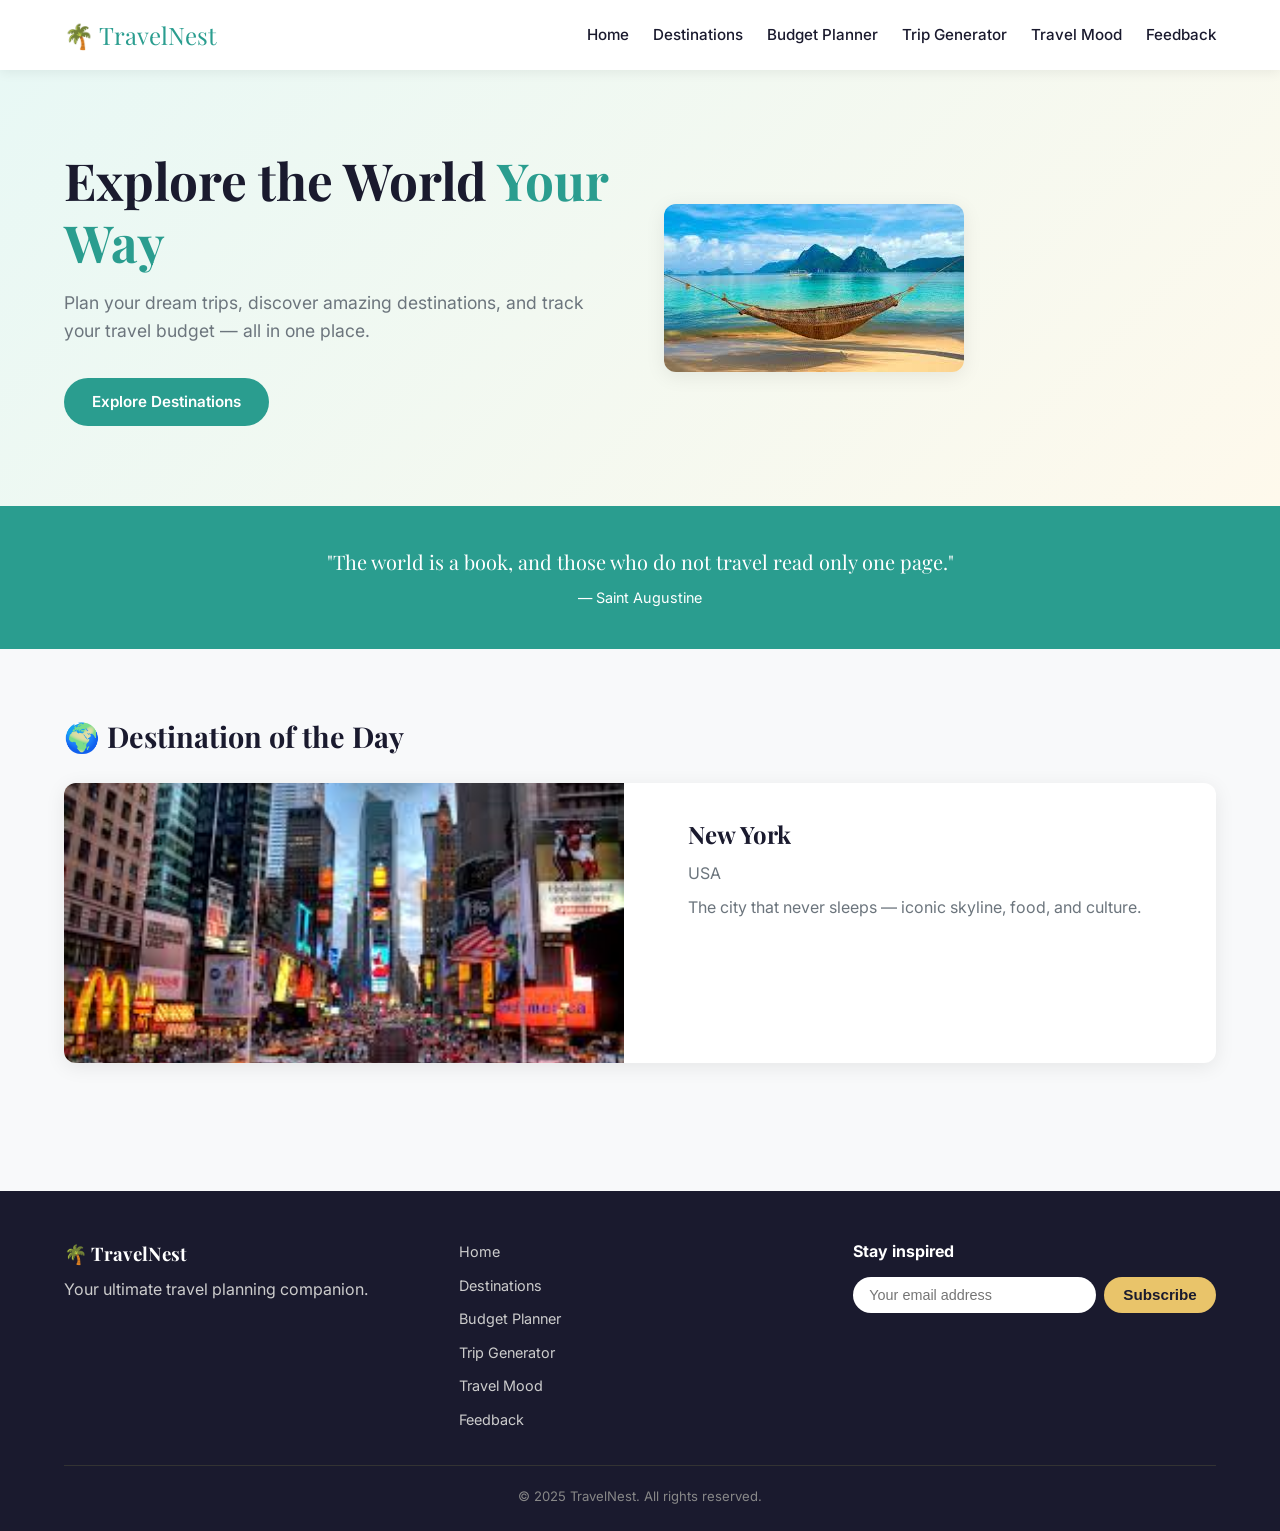
==== index.html @ f8064962 "Add files via upload" ====
<!DOCTYPE html>
<html lang="en">
  <head>
    <meta charset="UTF-8">
    <meta name="viewport" content="width=device-width, initial-scale=1.0">
    <title>Home - TravelNest</title>
    <link rel="stylesheet" href="css/style.css">
    <link rel="manifest" href="manifest.json">
    <meta name="theme-color" content="#2a9d8f">
    <link rel="icon" href="images/favicon.png" type="image/png">
  </head>
  <body>

    <nav class="navbar">
      <div class="container">
        <div class="navbar-inner">
          <a href="index.html" class="navbar-logo">🌴 TravelNest</a>
          <button class="hamburger" id="hamburger">
            <span></span>
            <span></span>
            <span></span>
          </button>
          <ul class="navbar-links" id="navbar-links">
            <li><a href="index.html">Home</a></li>
            <li><a href="destinations.html">Destinations</a></li>
            <li><a href="budget.html">Budget Planner</a></li>
            <li><a href="generator.html">Trip Generator</a></li>
            <li><a href="mood.html">Travel Mood</a></li>
            <li><a href="feedback.html">Feedback</a></li>
          </ul>
        </div>
      </div>
    </nav>

    <main>
      <section class="hero">
        <div class="container">
          <div class="hero-text">
            <h1>Explore the World <span class="text-accent">Your Way</span></h1>
            <p>Plan your dream trips, discover amazing destinations, and track your travel budget — all in one place.</p>
            <a href="destinations.html" class="btn-primary">Explore Destinations</a>
          </div>
          <div class="hero-image">
            <img src="images/hero.jpg" alt="Travel destination">
          </div>
        </div>
      </section>

      <section class="quote-rotator">
        <div class="container">
          <p id="quote-text"></p>
          <p id="quote-author"></p>
        </div>
      </section>

      <section class="section">
        <div class="container">
          <h2>🌍 Destination of the Day</h2>
          <div class="dotd-card">
            <img id="dotd-img" src="" alt="">
            <div class="dotd-info">
              <h3 id="dotd-name"></h3>
              <p id="dotd-country"></p>
              <p id="dotd-desc"></p>
            </div>
          </div>
        </div>
      </section>
    </main>

    <footer class="footer">
      <div class="container">
        <div class="footer-inner">
          <div class="footer-brand">
            <h3>🌴 TravelNest</h3>
            <p>Your ultimate travel planning companion.</p>
          </div>
          <ul class="footer-links">
            <li><a href="index.html">Home</a></li>
            <li><a href="destinations.html">Destinations</a></li>
            <li><a href="budget.html">Budget Planner</a></li>
            <li><a href="generator.html">Trip Generator</a></li>
            <li><a href="mood.html">Travel Mood</a></li>
            <li><a href="feedback.html">Feedback</a></li>
          </ul>
          <div class="footer-newsletter">
            <h4>Stay inspired</h4>
            <div class="newsletter-form">
              <input type="email" id="newsletter-email" placeholder="Your email address">
              <button class="btn-newsletter" onclick="subscribeNewsletter()">Subscribe</button>
            </div>
            <p id="newsletter-msg"></p>
          </div>
        </div>
        <p class="footer-bottom">© 2025 TravelNest. All rights reserved.</p>
      </div>
    </footer>

    <script src="js/data.js"></script>
    <script src="js/main.js"></script>
    <script>
      if ('serviceWorker' in navigator) navigator.serviceWorker.register('sw.js');
    </script>
  </body>
</html>
---- css/style.css ----
/* ── Google Fonts ── */
@import url('https://fonts.googleapis.com/css2?family=Playfair+Display:wght@600;700&family=Inter:wght@400;500;600&display=swap');

/* ── CSS Variables ── */
:root {
  --primary:    #2a9d8f;
  --primary-dk: #1f7a6e;
  --accent:     #e9c46a;
  --dark:       #1a1a2e;
  --light:      #f8f9fa;
  --muted:      #6c757d;
  --white:      #ffffff;
  --danger:     #e63946;
  --radius:     12px;
  --shadow:     0 4px 20px rgba(0,0,0,0.08);
  --transition: 0.3s ease;
}

/* ── Reset ── */
*, *::before, *::after { box-sizing: border-box; margin: 0; padding: 0; }
html { scroll-behavior: smooth; }
body { font-family: 'Inter', sans-serif; background: var(--light); color: var(--dark); line-height: 1.6; }
img  { max-width: 100%; display: block; }
a    { text-decoration: none; color: inherit; }
ul   { list-style: none; }
textarea { resize: vertical; }

/* ── Container ── */
.container { max-width: 1200px; margin: 0 auto; padding: 0 1.5rem; }

/* ── Navbar ── */
.navbar {
  position: sticky; top: 0; z-index: 100;
  background: var(--white);
  box-shadow: 0 2px 12px rgba(0,0,0,0.07);
  padding: 1rem 0;
}
.navbar-inner { display: flex; align-items: center; justify-content: space-between; }
.navbar-logo  { font-family: 'Playfair Display', serif; font-size: 1.5rem; color: var(--primary); }
.navbar-links { display: flex; gap: 1.5rem; }
.navbar-links a {
  font-size: 0.95rem; font-weight: 500; color: var(--dark);
  position: relative; padding-bottom: 4px; transition: color var(--transition);
}
.navbar-links a::after {
  content: ''; position: absolute; bottom: 0; left: 0;
  width: 0; height: 2px; background: var(--primary);
  transition: width var(--transition);
}
.navbar-links a:hover { color: var(--primary); }
.navbar-links a:hover::after { width: 100%; }

/* Hamburger */
.hamburger { display: none; flex-direction: column; gap: 5px; background: none; border: none; cursor: pointer; padding: 4px; }
.hamburger span { display: block; width: 24px; height: 2px; background: var(--dark); transition: var(--transition); }

/* ── Buttons ── */
.btn-primary, .btn-secondary, .btn-newsletter {
  display: inline-block; padding: 0.75rem 1.75rem;
  border: none; border-radius: 50px; cursor: pointer;
  font-size: 0.95rem; font-weight: 600; transition: var(--transition);
}
.btn-primary    { background: var(--primary); color: var(--white); }
.btn-primary:hover    { background: var(--primary-dk); transform: translateY(-2px); box-shadow: 0 6px 20px rgba(42,157,143,0.35); }
.btn-primary:disabled { background: #aaa; cursor: not-allowed; transform: none; box-shadow: none; }
.btn-secondary  { background: transparent; border: 2px solid var(--primary); color: var(--primary); }
.btn-secondary:hover  { background: var(--primary); color: var(--white); transform: translateY(-2px); }
.btn-newsletter { background: var(--accent); color: var(--dark); padding: 0.6rem 1.2rem; }
.btn-newsletter:hover { background: #d4aa4e; transform: translateY(-2px); }

/* ── Hero ── */
.hero { padding: 5rem 0; background: linear-gradient(135deg, #e8f8f5 0%, #fef9ec 100%); }
.hero .container { display: grid; grid-template-columns: 1fr 1fr; gap: 3rem; align-items: center; }
.hero-text h1 { font-family: 'Playfair Display', serif; font-size: clamp(2rem, 4vw, 3.2rem); line-height: 1.2; margin-bottom: 1rem; }
.text-accent  { color: var(--primary); }
.hero-text p  { color: var(--muted); font-size: 1.1rem; margin-bottom: 2rem; }
.hero-image img { border-radius: var(--radius); box-shadow: var(--shadow); }

/* ── Quote Rotator ── */
.quote-rotator {
  background: var(--primary); color: var(--white);
  text-align: center; padding: 2.5rem 1.5rem;
}
.quote-rotator #quote-text   { font-family: 'Playfair Display', serif; font-size: 1.25rem; opacity: 1; transition: opacity 0.4s ease; }
.quote-rotator #quote-author { margin-top: 0.5rem; font-size: 0.9rem; opacity: 0.8; transition: opacity 0.4s ease; }

/* ── Section ── */
.section { padding: 4rem 0; }
.section h2 { font-family: 'Playfair Display', serif; font-size: 1.8rem; margin-bottom: 1.5rem; }

/* ── Page Header ── */
.page-header {
  background: linear-gradient(135deg, var(--primary) 0%, var(--primary-dk) 100%);
  color: var(--white); text-align: center; padding: 3.5rem 1.5rem;
}
.page-header h1 { font-family: 'Playfair Display', serif; font-size: clamp(1.8rem, 3vw, 2.8rem); }
.page-header p  { margin-top: 0.5rem; opacity: 0.85; font-size: 1.05rem; }

/* ── Destination of the Day ── */
.dotd-card {
  display: grid; grid-template-columns: 1fr 1fr; gap: 2rem;
  background: var(--white); border-radius: var(--radius);
  box-shadow: var(--shadow); overflow: hidden;
}
.dotd-card img { width: 100%; height: 280px; object-fit: cover; }
.dotd-info     { padding: 2rem; }
.dotd-info h3  { font-family: 'Playfair Display', serif; font-size: 1.5rem; margin-bottom: 0.5rem; }
.dotd-info p   { color: var(--muted); margin-bottom: 0.5rem; }

/* ── Filter Bar ── */
.filter-bar { display: flex; gap: 1rem; flex-wrap: wrap; margin-bottom: 2rem; }
.filter-bar input, .filter-bar select {
  padding: 0.65rem 1rem; border: 1.5px solid #ddd; border-radius: 50px;
  font-size: 0.95rem; background: var(--white); transition: border-color var(--transition);
  flex: 1; min-width: 160px;
}
.filter-bar input:focus, .filter-bar select:focus { outline: none; border-color: var(--primary); }

/* ── Cards Grid ── */
.cards-grid { display: grid; grid-template-columns: repeat(auto-fill, minmax(280px, 1fr)); gap: 1.5rem; }
.card {
  background: var(--white); border-radius: var(--radius); box-shadow: var(--shadow);
  overflow: hidden; cursor: pointer;
  transition: transform var(--transition), box-shadow var(--transition);
  /* Scroll reveal */
  opacity: 0; transform: translateY(24px);
  animation: fadeUp 0.5s ease forwards;
}
.card:hover { transform: translateY(-6px); box-shadow: 0 12px 32px rgba(0,0,0,0.13); }
.card-body  { padding: 1.25rem; }
.card-body h3 { font-family: 'Playfair Display', serif; font-size: 1.15rem; margin-bottom: 0.25rem; }
.card-country { color: var(--muted); font-size: 0.85rem; margin-bottom: 0.5rem; }
.tag {
  display: inline-block; padding: 0.2rem 0.65rem;
  background: #e8f8f5; color: var(--primary);
  border-radius: 50px; font-size: 0.75rem; font-weight: 600;
  margin-right: 4px; margin-bottom: 0.5rem; text-transform: capitalize;
}

/* ── Modal ── */
.modal-overlay {
  display: none; position: fixed; inset: 0;
  background: rgba(0,0,0,0.5); z-index: 200;
  justify-content: center; align-items: center; padding: 1rem;
}
.modal {
  background: var(--white); border-radius: var(--radius);
  padding: 2rem; max-width: 560px; width: 100%;
  max-height: 90vh; overflow-y: auto; position: relative;
  animation: fadeUp 0.3s ease;
}
.modal h2 { font-family: 'Playfair Display', serif; font-size: 1.6rem; margin-bottom: 0.25rem; }
.modal p  { color: var(--muted); margin-bottom: 1rem; }
.modal h4 { margin: 1rem 0 0.5rem; font-size: 1rem; }
.modal ul { padding-left: 1.25rem; list-style: disc; color: var(--muted); }
.modal table { width: 100%; border-collapse: collapse; font-size: 0.9rem; }
.modal th, .modal td { padding: 0.5rem 0.75rem; border: 1px solid #eee; text-align: left; }
.modal th { background: #f0f0f0; }
.modal-close {
  position: absolute; top: 1rem; right: 1rem;
  background: none; border: none; font-size: 1.2rem; cursor: pointer;
  color: var(--muted); transition: color var(--transition);
}
.modal-close:hover { color: var(--danger); }

/* ── Forms ── */
.form-group        { margin-bottom: 1.25rem; }
.form-group label  { display: block; font-weight: 600; margin-bottom: 0.4rem; font-size: 0.95rem; }
.form-group input,
.form-group select,
.form-group textarea {
  width: 100%; padding: 0.75rem 1rem;
  border: 1.5px solid #ddd; border-radius: var(--radius);
  font-size: 0.95rem; font-family: inherit;
  transition: border-color var(--transition);
  background: var(--white);
}
.form-group input:focus,
.form-group select:focus,
.form-group textarea:focus { outline: none; border-color: var(--primary); }

/* ── Budget Result ── */
.budget-result {
  display: none; margin-top: 2rem;
  background: var(--white); border-radius: var(--radius);
  padding: 1.5rem; box-shadow: var(--shadow);
  animation: fadeUp 0.4s ease;
}
.budget-result h3 { font-family: 'Playfair Display', serif; margin-bottom: 0.5rem; }
.budget-status {
  display: inline-block; padding: 0.2rem 0.75rem;
  border-radius: 50px; font-size: 0.8rem; font-weight: 700;
  text-transform: uppercase; margin-bottom: 0.75rem;
}
.budget-status.budget  { background: #d4edda; color: #155724; }
.budget-status.moderate{ background: #fff3cd; color: #856404; }
.budget-status.luxury  { background: #f8d7da; color: #721c24; }
.progress-bar-wrap { background: #eee; border-radius: 50px; height: 10px; margin-top: 0.75rem; overflow: hidden; }
.progress-bar      { height: 100%; background: var(--primary); border-radius: 50px; width: 0; transition: width 0.8s ease; }

/* ── Saved Lists ── */
.saved-list        { margin-top: 2.5rem; }
.saved-list h3     { font-family: 'Playfair Display', serif; margin-bottom: 1rem; }
.saved-trip-item {
  display: flex; align-items: center; gap: 0.75rem; flex-wrap: wrap;
  background: var(--white); border-radius: var(--radius);
  padding: 0.85rem 1rem; margin-bottom: 0.75rem;
  box-shadow: var(--shadow); font-size: 0.9rem;
}
.saved-trip-item p { margin: 0; flex: 1 1 100%; color: var(--muted); }
.saved-trip-item button {
  margin-left: auto; background: none; border: none;
  cursor: pointer; font-size: 1rem; transition: transform var(--transition);
}
.saved-trip-item button:hover { transform: scale(1.2); }

/* ── Generator Result ── */
.generator-result {
  display: none; margin-top: 2rem;
  background: var(--white); border-radius: var(--radius);
  padding: 1.5rem; box-shadow: var(--shadow);
  animation: fadeUp 0.4s ease;
}
.generator-result h3 { font-family: 'Playfair Display', serif; font-size: 1.4rem; }
.generator-result p  { color: var(--muted); margin-top: 0.25rem; }

/* ── Sound Buttons ── */
.sound-buttons { display: flex; gap: 1rem; flex-wrap: wrap; }
.sound-btn {
  padding: 0.65rem 1.25rem; border: 2px solid var(--primary);
  border-radius: 50px; background: var(--white); color: var(--primary);
  font-size: 0.95rem; cursor: pointer; transition: var(--transition);
}
.sound-btn:hover, .sound-btn.active { background: var(--primary); color: var(--white); transform: scale(1.05); }

/* ── Tracker ── */
.tracker-item {
  display: flex; align-items: center; justify-content: space-between;
  flex-wrap: wrap; gap: 0.5rem;
  padding: 0.85rem 1rem; background: var(--white);
  border-radius: var(--radius); box-shadow: var(--shadow); margin-bottom: 0.75rem;
}
.tracker-btns { display: flex; gap: 0.5rem; }
.tracker-btns button {
  padding: 0.35rem 0.85rem; border-radius: 50px; border: 1.5px solid #ddd;
  background: var(--white); cursor: pointer; font-size: 0.82rem;
  transition: var(--transition);
}
.tracker-btns button.active { background: var(--primary); color: var(--white); border-color: var(--primary); }
.tracker-btns button:hover  { border-color: var(--primary); }

/* ── FAQ Accordion ── */
.faq-item { border-bottom: 1px solid #eee; }
.faq-question {
  width: 100%; text-align: left; background: none; border: none;
  padding: 1rem 0; font-size: 1rem; font-weight: 600; cursor: pointer;
  display: flex; justify-content: space-between; align-items: center;
  transition: color var(--transition);
}
.faq-question:hover { color: var(--primary); }
.faq-question span  { font-size: 1.2rem; transition: transform var(--transition); }
.faq-question.open span { transform: rotate(45deg); }
.faq-answer { max-height: 0; overflow: hidden; transition: max-height 0.4s ease; color: var(--muted); }
.faq-answer p { padding: 0 0 1rem; }

/* ── Footer ── */
.footer { background: var(--dark); color: #ccc; padding: 3rem 0 1.5rem; margin-top: 4rem; }
.footer-inner {
  display: grid; grid-template-columns: 1fr 1fr 1fr;
  gap: 2rem; margin-bottom: 2rem;
}
.footer-brand h3 { font-family: 'Playfair Display', serif; color: var(--white); margin-bottom: 0.5rem; }
.footer-links    { display: flex; flex-direction: column; gap: 0.5rem; }
.footer-links a  { color: #ccc; font-size: 0.9rem; transition: color var(--transition); }
.footer-links a:hover { color: var(--accent); }
.footer-newsletter h4 { color: var(--white); margin-bottom: 0.75rem; }
.newsletter-form { display: flex; gap: 0.5rem; }
.newsletter-form input {
  flex: 1; padding: 0.6rem 1rem; border-radius: 50px;
  border: none; font-size: 0.9rem;
}
.footer-bottom { text-align: center; font-size: 0.82rem; color: #888; border-top: 1px solid #333; padding-top: 1.25rem; }

/* ── Animations ── */
@keyframes fadeUp {
  from { opacity: 0; transform: translateY(24px); }
  to   { opacity: 1; transform: translateY(0); }
}

/* Stagger cards */
.card:nth-child(1) { animation-delay: 0.05s; }
.card:nth-child(2) { animation-delay: 0.1s; }
.card:nth-child(3) { animation-delay: 0.15s; }
.card:nth-child(4) { animation-delay: 0.2s; }
.card:nth-child(5) { animation-delay: 0.25s; }
.card:nth-child(6) { animation-delay: 0.3s; }

/* Surprise Me button pulse */
@keyframes pulse {
  0%, 100% { box-shadow: 0 0 0 0 rgba(42,157,143,0.4); }
  50%       { box-shadow: 0 0 0 10px rgba(42,157,143,0); }
}
.btn-pulse { animation: pulse 1.5s ease infinite; }

/* ── Media Queries ── */
@media (max-width: 768px) {
  .hero .container { grid-template-columns: 1fr; text-align: center; }
  .hero-image { display: none; }
  .dotd-card  { grid-template-columns: 1fr; }
  .footer-inner { grid-template-columns: 1fr; }

  .navbar-links {
    display: none; flex-direction: column; gap: 0;
    position: absolute; top: 100%; left: 0; right: 0;
    background: var(--white); box-shadow: 0 8px 16px rgba(0,0,0,0.1);
    padding: 1rem 1.5rem;
  }
  .navbar-links.open { display: flex; }
  .navbar-links li a { padding: 0.65rem 0; border-bottom: 1px solid #f0f0f0; display: block; }
  .hamburger { display: flex; }

  .filter-bar { flex-direction: column; }
  .cards-grid { grid-template-columns: 1fr; }
  .tracker-item { flex-direction: column; align-items: flex-start; }
  .sound-buttons { flex-direction: column; }
  .newsletter-form { flex-direction: column; }
}

@media (max-width: 480px) {
  .section { padding: 2.5rem 0; }
  .page-header { padding: 2.5rem 1rem; }
  .modal { padding: 1.25rem; }
}

/* ── Scroll Reveal ── */
.reveal {
  opacity: 0; transform: translateY(30px);
  transition: opacity 0.6s ease, transform 0.6s ease;
}
.reveal.visible { opacity: 1; transform: translateY(0); }

/* ── Reduced Motion ── */
@media (prefers-reduced-motion: reduce) {
  *, *::before, *::after { animation-duration: 0.01ms !important; transition-duration: 0.01ms !important; }
}
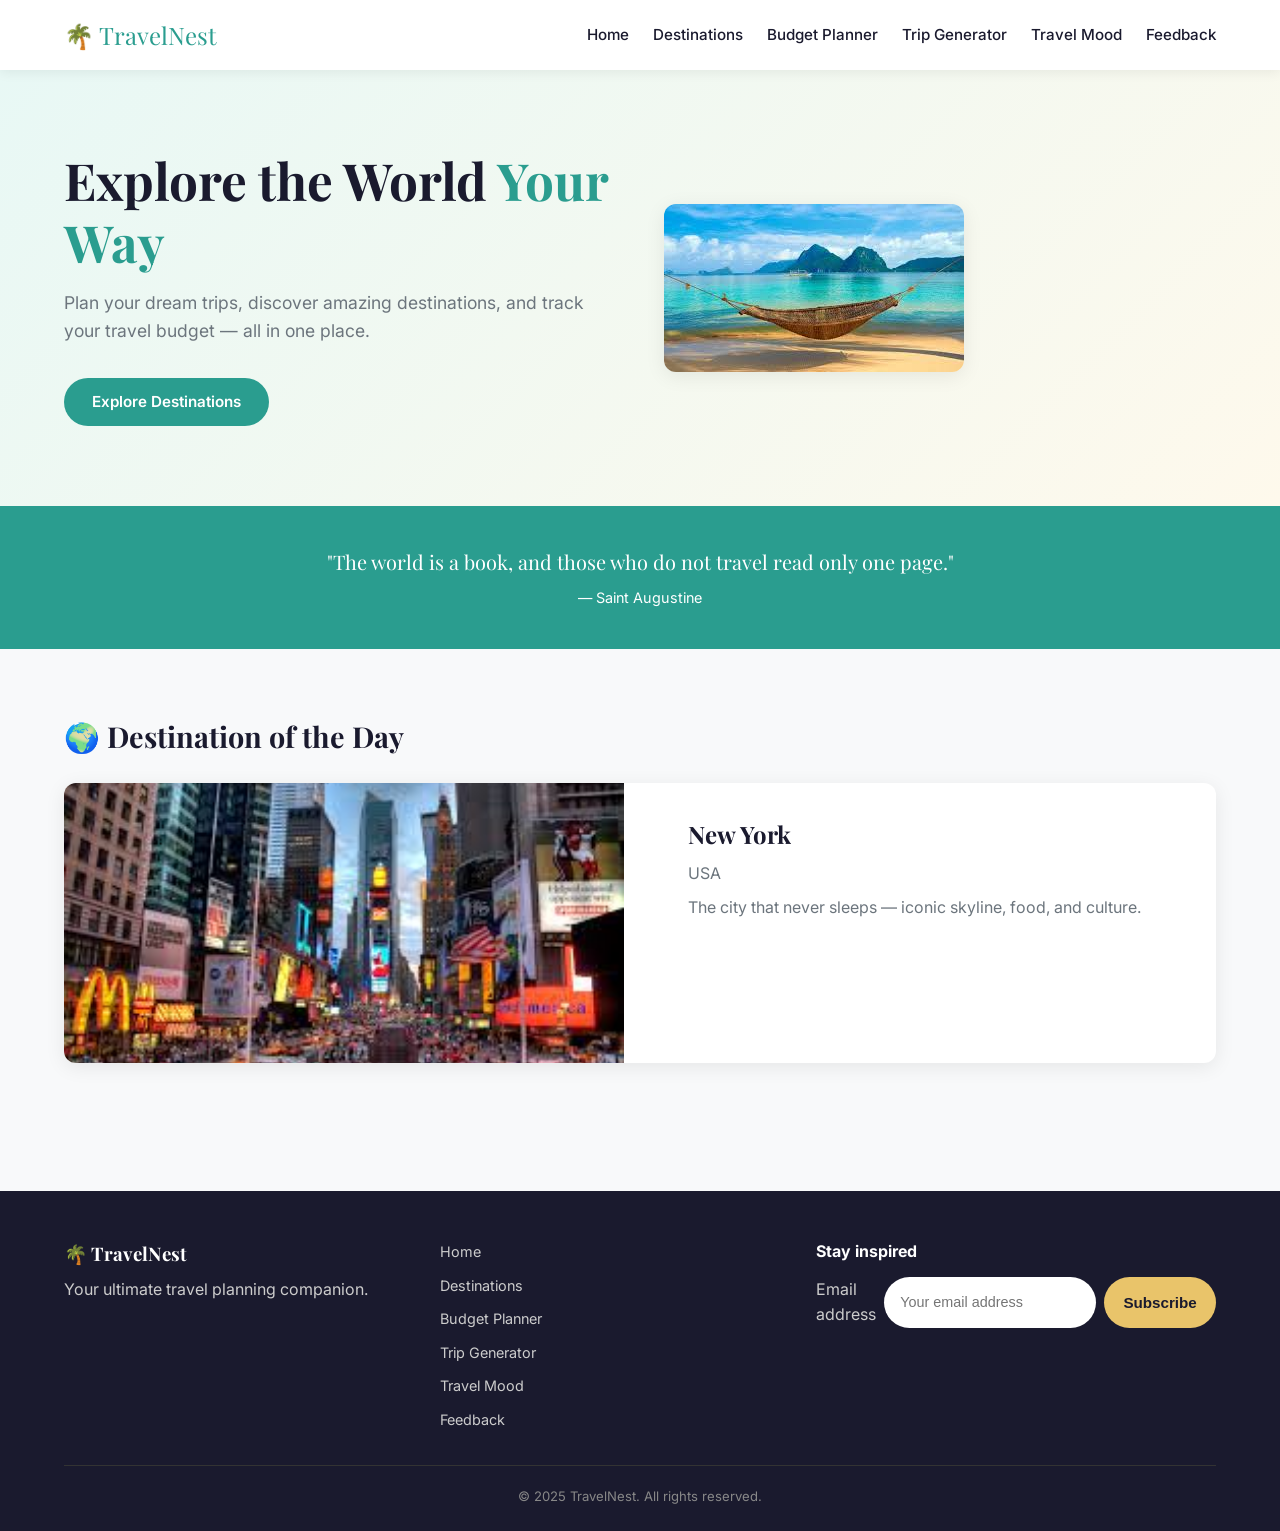
==== commit 0c1e5b20: "Update index.html" ====
--- a/index.html
+++ b/index.html
@@ -15,7 +15,7 @@
       <div class="container">
         <div class="navbar-inner">
           <a href="index.html" class="navbar-logo">🌴 TravelNest</a>
-          <button class="hamburger" id="hamburger">
+          <button class="hamburger" id="hamburger" aria-label="Toggle navigation">
             <span></span>
             <span></span>
             <span></span>
@@ -46,20 +46,20 @@
         </div>
       </section>
 
-      <section class="quote-rotator">
+      <div class="quote-rotator">
         <div class="container">
           <p id="quote-text"></p>
           <p id="quote-author"></p>
         </div>
-      </section>
+      </div>
 
       <section class="section">
         <div class="container">
           <h2>🌍 Destination of the Day</h2>
           <div class="dotd-card">
-            <img id="dotd-img" src="" alt="">
+            <img id="dotd-img" src="images/bali.jpg" alt="Destination of the Day">
             <div class="dotd-info">
-              <h3 id="dotd-name"></h3>
+              <h3 id="dotd-name">Loading...</h3>
               <p id="dotd-country"></p>
               <p id="dotd-desc"></p>
             </div>
@@ -86,6 +86,7 @@
           <div class="footer-newsletter">
             <h4>Stay inspired</h4>
             <div class="newsletter-form">
+              <label for="newsletter-email" class="sr-only">Email address</label>
               <input type="email" id="newsletter-email" placeholder="Your email address">
               <button class="btn-newsletter" onclick="subscribeNewsletter()">Subscribe</button>
             </div>
@@ -102,4 +103,4 @@
       if ('serviceWorker' in navigator) navigator.serviceWorker.register('sw.js');
     </script>
   </body>
-</html>+</html>
